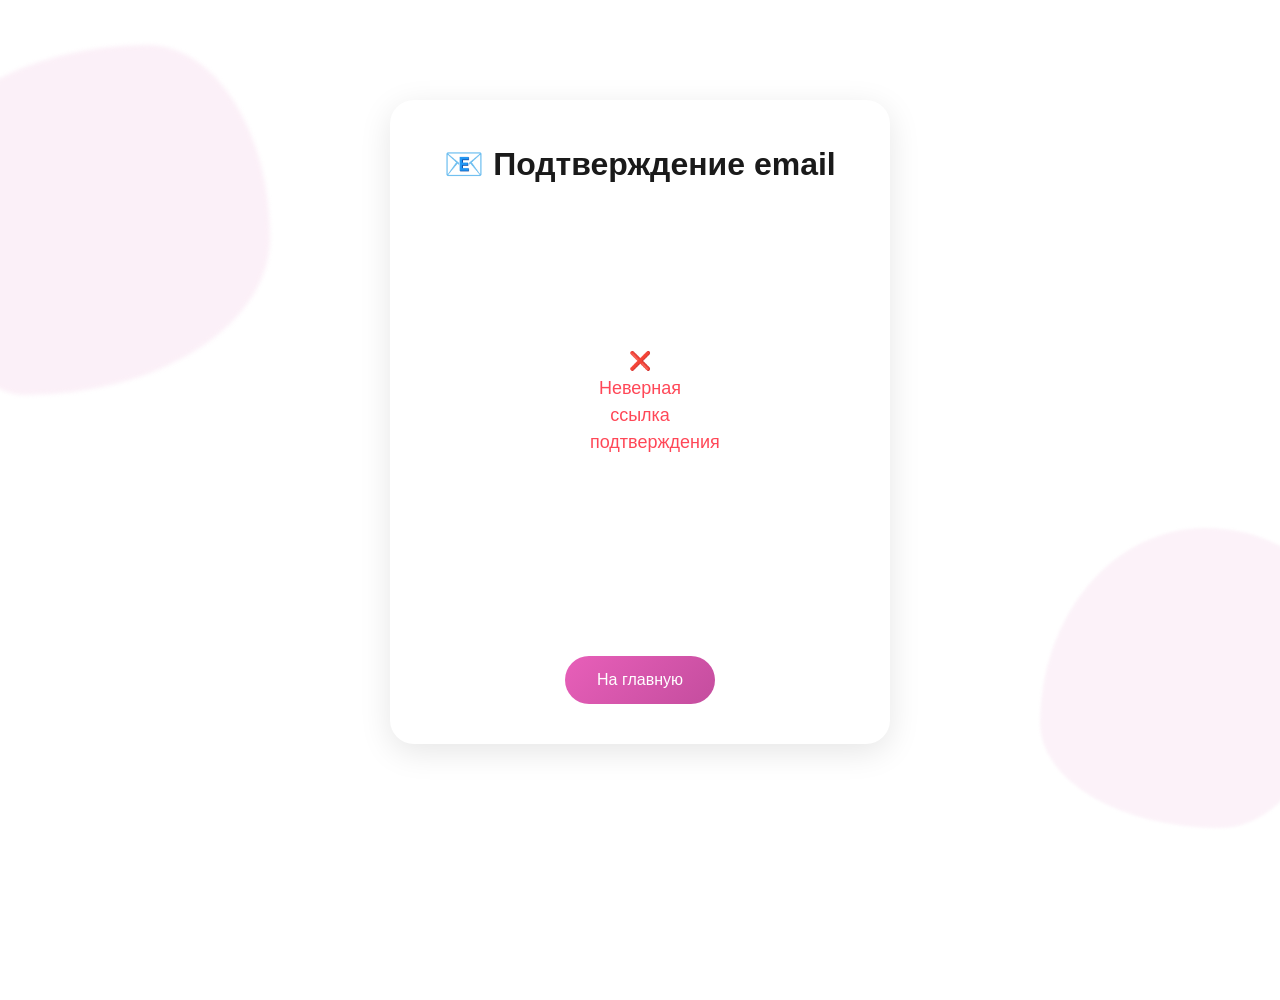
==== confirm-email.html @ 990cd8f2 "Add files via upload" ====
<!DOCTYPE html>
<html lang="ru">
<head>
    <meta charset="UTF-8">
    <meta name="viewport" content="width=device-width, initial-scale=1.0">
    <title>Подтверждение email - Velvet</title>
    <link rel="stylesheet" href="style.css">
    <style>
        .confirm-container {
            max-width: 500px;
            margin: 100px auto;
            padding: 40px;
            text-align: center;
            background: white;
            border-radius: 24px;
            box-shadow: 0 8px 32px rgba(0,0,0,0.1);
        }
        .success { color: #4caf50; }
        .error { color: #ff4757; }
        .loading { color: #ff9800; }
        .btn-primary {
            background: linear-gradient(135deg, var(--primary), var(--primary-dark));
            color: white;
            padding: 12px 32px;
            border-radius: 40px;
            border: none;
            cursor: pointer;
            font-size: 16px;
            margin-top: 20px;
            display: inline-block;
            text-decoration: none;
        }
        .btn-primary:hover {
            transform: translateY(-2px);
            box-shadow: 0 8px 20px rgba(232, 95, 185, 0.3);
        }
    </style>
</head>
<body>
    <div class="confirm-container">
        <h1>📧 Подтверждение email</h1>
        <div id="message" class="loading">Подтверждение...</div>
        <div id="buttons" style="margin-top: 20px;"></div>
    </div>
    
    <script>
        const urlParams = new URLSearchParams(window.location.search);
        const userId = urlParams.get('userId');
        const API_BASE = 'https://velvet-cakes-api.onrender.com/api';
        
        async function confirmEmail() {
            const messageEl = document.getElementById('message');
            const buttonsEl = document.getElementById('buttons');
            
            if (!userId) {
                messageEl.innerHTML = '<p class="error">❌ Неверная ссылка подтверждения</p>';
                buttonsEl.innerHTML = '<a href="index.html" class="btn-primary">На главную</a>';
                return;
            }
            
            try {
                const response = await fetch(`${API_BASE}/auth/confirm-email`, {
                    method: 'POST',
                    headers: { 'Content-Type': 'application/json' },
                    body: JSON.stringify({ userId: parseInt(userId) })
                });
                
                const data = await response.json();
                
                if (response.ok) {
                    messageEl.innerHTML = '<p class="success">✅ ' + data.message + '</p><p>Теперь вы можете войти в свой аккаунт.</p>';
                    buttonsEl.innerHTML = `
                        <a href="index.html" class="btn-primary">🏠 На главную</a>
                        <a href="index.html?auth=login" class="btn-primary" style="margin-left: 10px;">🔑 Войти</a>
                    `;
                } else {
                    messageEl.innerHTML = '<p class="error">❌ ' + (data.message || 'Ошибка подтверждения') + '</p>';
                    buttonsEl.innerHTML = '<a href="index.html" class="btn-primary">На главную</a>';
                }
            } catch(e) {
                messageEl.innerHTML = '<p class="error">❌ Ошибка соединения с сервером</p>';
                buttonsEl.innerHTML = '<a href="index.html" class="btn-primary">На главную</a>';
            }
        }
        
        confirmEmail();
    </script>
</body>
</html>
---- style.css ----
/* Velvet - Современный дизайн с глобальными геометрическими фигурами */
:root {
  --primary: #E85FB9;
  --primary-dark: #C44D9E;
  --primary-light: #F5C6E8;
  --primary-soft: #F9E6F3;
  --text-main: #1A1A1A;
  --text-secondary: #666666;
  --text-light: #999999;
  --border-color: #E5E5E5;
  --border-radius: 24px;
  --border-radius-sm: 12px;
  --shadow-sm: 0 2px 8px rgba(0, 0, 0, 0.04);
  --shadow-md: 0 4px 16px rgba(0, 0, 0, 0.06);
  --shadow-lg: 0 8px 32px rgba(0, 0, 0, 0.08);
  --transition: all 0.3s ease;
}

* {
  margin: 0;
  padding: 0;
  box-sizing: border-box;
}

html {
  scroll-behavior: smooth;
  font-size: 16px;
}

body {
  font-family: 'Inter', sans-serif;
  background-color: #FFFFFF;
  color: var(--text-main);
  line-height: 1.5;
  overflow-x: hidden;
  position: relative;
  min-height: 100vh;
}

/* ============================================
   ГЛОБАЛЬНЫЕ ГЕОМЕТРИЧЕСКИЕ ФИГУРЫ
   Статичны, видны на всём сайте
   ============================================ */

/* Фигура 1 - большая, слева вверху */
body::before {
  content: '';
  position: fixed;
  top: 5%;
  left: -80px;
  width: 350px;
  height: 350px;
  background: var(--primary-soft);
  border-radius: 65% 35% 70% 30% / 40% 55% 45% 60%;
  opacity: 0.6;
  z-index: -2;
  pointer-events: none;
  filter: blur(2px);
}

/* Фигура 2 - средняя, справа внизу */
body::after {
  content: '';
  position: fixed;
  bottom: 8%;
  right: -60px;
  width: 300px;
  height: 300px;
  background: var(--primary-soft);
  border-radius: 55% 45% 40% 60% / 65% 35% 65% 35%;
  opacity: 0.5;
  z-index: -2;
  pointer-events: none;
  filter: blur(1.5px);
}

/* Фигура 3 - маленькая, справа вверху (дополнительная) */
.shape-3 {
  position: fixed;
  top: 15%;
  right: 5%;
  width: 180px;
  height: 180px;
  background: var(--primary-soft);
  border-radius: 45% 55% 50% 50% / 50% 40% 60% 50%;
  opacity: 0.4;
  z-index: -2;
  pointer-events: none;
  filter: blur(3px);
}

/* Фигура 4 - овальная, слева внизу */
.shape-4 {
  position: fixed;
  bottom: 15%;
  left: 3%;
  width: 220px;
  height: 220px;
  background: var(--primary-soft);
  border-radius: 70% 30% 60% 40% / 30% 65% 35% 70%;
  opacity: 0.45;
  z-index: -2;
  pointer-events: none;
  filter: blur(2px);
}

/* Фигура 5 - каплевидная, по центру справа */
.shape-5 {
  position: fixed;
  top: 60%;
  right: 15%;
  width: 150px;
  height: 150px;
  background: var(--primary-soft);
  border-radius: 50% 50% 35% 65% / 60% 40% 60% 40%;
  opacity: 0.35;
  z-index: -2;
  pointer-events: none;
  filter: blur(2px);
}

/* Фигура 6 - вытянутая, слева */
.shape-6 {
  position: fixed;
  top: 40%;
  left: -40px;
  width: 200px;
  height: 280px;
  background: var(--primary-soft);
  border-radius: 40% 60% 30% 70% / 50% 40% 60% 50%;
  opacity: 0.3;
  z-index: -2;
  pointer-events: none;
  filter: blur(3px);
}

/* Фигура 7 - маленькая акцентная */
.shape-7 {
  position: fixed;
  bottom: 30%;
  right: 25%;
  width: 100px;
  height: 100px;
  background: var(--primary-light);
  border-radius: 55% 45% 60% 40% / 45% 55% 45% 55%;
  opacity: 0.5;
  z-index: -2;
  pointer-events: none;
  filter: blur(1px);
}

.container {
  width: 100%;
  max-width: 1200px;
  margin: 0 auto;
  padding: 0 20px;
  position: relative;
  z-index: 1;
}

/* Header */
header {
  background: rgba(255, 255, 255, 0.95);
  backdrop-filter: blur(10px);
  padding: 16px 0;
  position: sticky;
  top: 0;
  z-index: 100;
  border-bottom: 1px solid rgba(0,0,0,0.05);
}

.header-content {
  display: flex;
  align-items: center;
  justify-content: space-between;
  gap: 16px;
  position: relative;
}

.header-search {
  flex: 1;
  max-width: 400px;
  padding: 12px 20px;
  border-radius: 40px;
  border: 1px solid var(--border-color);
  font-size: 15px;
  transition: var(--transition);
  background: #FFFFFF;
}

.header-search:focus {
  outline: none;
  border-color: var(--primary);
  box-shadow: 0 0 0 3px rgba(232, 95, 185, 0.1);
}

.header-right {
  display: flex;
  align-items: center;
  gap: 12px;
}

.logo-wrapper {
  display: flex;
  align-items: center;
  gap: 8px;
  height: 50px;
}

.logo-wrapper img {
  height: 100%;
  width: auto;
}

.logo-text {
  font-size: 28px;
  font-weight: 600;
  background: linear-gradient(135deg, var(--primary), var(--primary-dark));
  -webkit-background-clip: text;
  background-clip: text;
  color: transparent;
}

.header-icons {
  display: flex;
  align-items: center;
  gap: 14px;
}

.header-icons button {
  background: none;
  border: none;
  cursor: pointer;
  padding: 8px;
  display: flex;
  align-items: center;
  justify-content: center;
  position: relative;
  border-radius: 50%;
  transition: var(--transition);
}

.header-icons button:hover {
  background: rgba(0,0,0,0.04);
}

.header-icons svg {
  width: 22px;
  height: 22px;
  stroke-width: 1.8;
  stroke: var(--text-main);
}

#notifications-badge, #basket-counter {
  position: absolute;
  top: 0;
  right: 0;
  background: #ff4757;
  color: white;
  font-size: 10px;
  min-width: 18px;
  height: 18px;
  border-radius: 9px;
  display: flex;
  align-items: center;
  justify-content: center;
  font-weight: 600;
}

/* Burger menu */
.burger-menu { position: relative; }
.burger-btn {
  background: none;
  border: none;
  cursor: pointer;
  font-size: 20px;
  padding: 8px;
  border-radius: 50%;
  transition: var(--transition);
}
.burger-btn:hover { background: rgba(0,0,0,0.04); }
.burger-dropdown {
  position: absolute;
  top: 110%;
  right: 0;
  background: #fff;
  border: 1px solid var(--border-color);
  border-radius: 16px;
  padding: 8px;
  min-width: 180px;
  box-shadow: var(--shadow-lg);
  flex-direction: column;
  gap: 4px;
  opacity: 0;
  visibility: hidden;
  transform: translateY(-8px);
  transition: all 0.2s ease;
  z-index: 200;
}
.burger-menu:hover .burger-dropdown,
.burger-dropdown:hover {
  opacity: 1;
  visibility: visible;
  transform: translateY(0);
}
.burger-dropdown button {
  padding: 10px 14px;
  border: none;
  background: transparent;
  text-align: left;
  cursor: pointer;
  border-radius: 10px;
  font-size: 14px;
  width: 100%;
}
.burger-dropdown button:hover { background: #f5f5f5; }

/* Hero section */
.hero {
  padding: 100px 0 80px;
  position: relative;
}

.hero-content {
  display: grid;
  grid-template-columns: 1fr 1fr;
  gap: 60px;
  align-items: center;
}

.hero-text h1 {
  font-weight: 600;
  font-size: 48px;
  line-height: 1.2;
  margin-bottom: 20px;
  background: linear-gradient(135deg, var(--primary), var(--primary-dark));
  -webkit-background-clip: text;
  background-clip: text;
  color: transparent;
}

.hero-text p {
  font-size: 18px;
  color: var(--text-secondary);
  margin-bottom: 32px;
  line-height: 1.6;
}

.btn {
  display: inline-flex;
  align-items: center;
  justify-content: center;
  gap: 8px;
  padding: 14px 32px;
  background: linear-gradient(135deg, var(--primary), var(--primary-dark));
  color: white;
  font-weight: 500;
  font-size: 16px;
  border-radius: 40px;
  text-decoration: none;
  border: none;
  cursor: pointer;
  transition: var(--transition);
}

.btn:hover {
  transform: translateY(-2px);
  box-shadow: 0 8px 20px rgba(232, 95, 185, 0.3);
}

.hero-image img {
  width: 100%;
  max-width: 450px;
  border-radius: 40px;
  box-shadow: var(--shadow-lg);
  animation: float 6s ease-in-out infinite;
}

@keyframes float {
  0%, 100% { transform: translateY(0); }
  50% { transform: translateY(-15px); }
}

/* Section titles */
.section-title {
  text-align: center;
  font-weight: 600;
  font-size: 36px;
  margin: 60px 0 40px;
  position: relative;
}

.section-title::after {
  content: '';
  position: absolute;
  bottom: -12px;
  left: 50%;
  transform: translateX(-50%);
  width: 60px;
  height: 3px;
  background: linear-gradient(90deg, var(--primary), var(--primary-light));
  border-radius: 2px;
}

.constructor {
  padding: 60px 0;
  background: transparent;
  position: relative;
}

.constructor-wrapper {
  max-width: 800px;
  margin: 0 auto;
}

.form-group {
  background: white;
  border: 1px solid var(--border-color);
  border-radius: var(--border-radius);
  padding: 24px;
  margin-bottom: 20px;
  transition: var(--transition);
}

.form-group:hover {
  box-shadow: var(--shadow-md);
}

.form-group label {
  font-size: 16px;
  font-weight: 500;
  margin-bottom: 12px;
  display: block;
  color: var(--text-main);
}

.form-row {
  display: flex;
  gap: 12px;
  align-items: center;
}

select, input[type="number"], input[type="text"], input[type="date"], textarea {
  width: 100%;
  padding: 14px 16px;
  border: 1px solid var(--border-color);
  border-radius: var(--border-radius-sm);
  font-size: 15px;
  font-family: 'Inter', sans-serif;
  transition: var(--transition);
  background: #FFFFFF;
}

select:focus, input:focus, textarea:focus {
  outline: none;
  border-color: var(--primary);
  box-shadow: 0 0 0 3px rgba(232, 95, 185, 0.1);
}

.add-option-btn {
  width: 48px;
  height: 48px;
  border-radius: var(--border-radius-sm);
  background: #f5f5f5;
  border: 1px solid var(--border-color);
  display: flex;
  align-items: center;
  justify-content: center;
  cursor: pointer;
  transition: var(--transition);
  flex-shrink: 0;
}

.add-option-btn:hover {
  background: var(--primary);
  border-color: var(--primary);
}

.add-option-btn svg {
  width: 20px;
  height: 20px;
  stroke: var(--text-main);
}

.add-option-btn:hover svg {
  stroke: white;
}

.design-notes {
  background: white;
  border: 1px solid var(--border-color);
  border-radius: var(--border-radius);
  padding: 24px;
  margin-bottom: 20px;
}

.design-notes label {
  font-size: 16px;
  font-weight: 500;
  display: block;
  margin-bottom: 12px;
}

.design-notes textarea {
  min-height: 100px;
  resize: vertical;
}

.price-summary {
  display: grid;
  grid-template-columns: repeat(auto-fit, minmax(250px, 1fr));
  gap: 24px;
  margin: 30px 0;
}

.price-details {
    background: linear-gradient(135deg, #f9f0ff, #fff5f5);
    border-radius: 20px;
    padding: 20px;
    margin: 20px 0;
}

.price-details > div {
    font-size: 15px;
}

.price-details strong {
    color: var(--primary);
}

.base-price {
    font-size: 18px;
    font-weight: 600;
    color: var(--primary-dark);
}

.remove-option-btn {
    transition: all 0.3s ease;
}

.remove-option-btn:hover {
    transform: scale(1.05);
    background: #ff3742 !important;
}

.form-group {
    animation: fadeIn 0.3s ease;
}

@keyframes fadeIn {
    from {
        opacity: 0;
        transform: translateY(-10px);
    }
    to {
        opacity: 1;
        transform: translateY(0);
    }
}

.price-item {
  display: flex;
  flex-direction: column;
}

.price-item label {
  font-size: 14px;
  color: var(--text-secondary);
  margin-bottom: 8px;
}

#total-price {
  font-size: 28px;
  font-weight: 600;
  padding: 12px 16px;
  border: 1px solid var(--border-color);
  border-radius: var(--border-radius-sm);
  background: #fafafa;
  text-align: center;
  color: var(--primary);
}

.constructor-actions {
  text-align: center;
  margin-top: 30px;
}

.catalog {
  background: transparent;
  padding: 60px 0;
  position: relative;
}

.catalog-filters {
  background: white;
  border: 1px solid var(--border-color);
  border-radius: 60px;
  padding: 8px 20px 8px 24px;
  margin-bottom: 40px;
  display: flex;
  justify-content: space-between;
  align-items: center;
  flex-wrap: wrap;
  gap: 16px;
}

.catalog-filters label {
  font-size: 16px;
  font-weight: 500;
}

#category-select {
  width: auto;
  min-width: 180px;
  padding: 10px 16px;
  border-radius: 40px;
}

.cheesecakes-grid {
  display: grid;
  grid-template-columns: repeat(auto-fill, minmax(280px, 1fr));
  gap: 30px;
}

.cheesecake-card {
  background: white;
  border: 1px solid var(--border-color);
  border-radius: var(--border-radius);
  overflow: hidden;
  transition: var(--transition);
  position: relative;
  cursor: pointer;
}

.cheesecake-card:hover {
  transform: translateY(-8px);
  box-shadow: var(--shadow-lg);
}

.cheesecake-card img {
  width: 100%;
  height: 240px;
  object-fit: cover;
}

.cheesecake-card h3 {
  margin: 20px 20px 8px;
  font-size: 20px;
  font-weight: 600;
}

.cheesecake-card p {
  color: var(--text-secondary);
  font-size: 14px;
  padding: 0 20px;
  margin-bottom: 16px;
  line-height: 1.5;
}

.price-tag {
  display: flex;
  justify-content: space-between;
  align-items: center;
  padding: 0 20px;
  margin-bottom: 20px;
}

.weight-badge {
  padding: 4px 12px;
  background: var(--primary-soft);
  border-radius: 20px;
  font-size: 12px;
  font-weight: 500;
  color: var(--primary-dark);
}

.price {
  font-size: 24px;
  font-weight: 700;
  color: var(--primary);
}

.card-actions {
  padding: 0 20px 20px;
}

.card-actions .btn {
  width: 100%;
  padding: 12px;
  font-size: 15px;
}

.favorite-btn {
  position: absolute;
  top: 12px;
  right: 12px;
  width: 36px;
  height: 36px;
  border-radius: 50%;
  background: white;
  border: 1px solid var(--border-color);
  cursor: pointer;
  display: flex;
  align-items: center;
  justify-content: center;
  transition: var(--transition);
  z-index: 10;
  font-size: 18px;
}

.favorite-btn:hover {
  transform: scale(1.1);
  background: #fff5f5;
}

.favorite-btn.active {
  background: #ff4757;
  border-color: #ff4757;
  color: white;
}

.delete-product-btn, .delete-review-btn {
  position: absolute;
  top: 12px;
  right: 12px;
  width: 32px;
  height: 32px;
  border-radius: 50%;
  background: #ff4757;
  color: white;
  border: none;
  cursor: pointer;
  display: flex;
  align-items: center;
  justify-content: center;
  font-size: 20px;
  font-weight: bold;
  z-index: 2;
  transition: var(--transition);
}

.delete-product-btn:hover, .delete-review-btn:hover {
  background: #e63946;
  transform: scale(1.1);
}

.edit-product-btn {
  position: absolute;
  top: 12px;
  right: 54px;
  width: 32px;
  height: 32px;
  border-radius: 50%;
  background: var(--primary);
  color: white;
  border: none;
  cursor: pointer;
  display: flex;
  align-items: center;
  justify-content: center;
  font-size: 14px;
  z-index: 2;
  transition: var(--transition);
}

.edit-product-btn:hover {
  background: var(--primary-dark);
  transform: scale(1.1);
}

/* Reviews */
.reviews {
  padding: 80px 0;
  position: relative;
}

.reviews-content {
  display: grid;
  grid-template-columns: 1fr 1fr;
  gap: 50px;
  position: relative;
  z-index: 1;
}

.review-form {
  background: white;
  border-radius: var(--border-radius);
  padding: 32px;
  box-shadow: var(--shadow-lg);
}

.review-form h3 {
  margin-bottom: 24px;
  text-align: center;
  font-size: 24px;
  font-weight: 600;
}

.review-input {
  width: 100%;
  padding: 14px 16px;
  margin-bottom: 16px;
  border: 1px solid var(--border-color);
  border-radius: var(--border-radius-sm);
  font-size: 15px;
  transition: var(--transition);
}

.review-input:focus {
  outline: none;
  border-color: var(--primary);
  box-shadow: 0 0 0 3px rgba(232, 95, 185, 0.1);
}

.review-scroll-container {
  max-height: 450px;
  overflow-y: auto;
  padding-right: 10px;
}

.review-list {
  display: flex;
  flex-direction: column;
  gap: 16px;
}

.review-card {
  background: white;
  border-radius: var(--border-radius);
  padding: 20px;
  position: relative;
  box-shadow: var(--shadow-sm);
  transition: var(--transition);
  word-wrap: break-word;
  word-break: break-word;
  overflow-wrap: break-word;
  white-space: normal;
}

.review-card:hover {
  box-shadow: var(--shadow-md);
}

.review-card h4 {
  font-size: 16px;
  font-weight: 600;
  margin-bottom: 8px;
  color: var(--primary-dark);
}

.review-card p {
  color: var(--text-secondary);
  font-size: 14px;
  line-height: 1.6;
  word-wrap: break-word;
  word-break: break-word;
  overflow-wrap: break-word;
  white-space: normal;
  overflow: hidden;
  max-width: 100%;
}

/* Delivery & Contacts */
.delivery, .contacts {
  padding: 60px 0;
  background: transparent;
}

.delivery-grid, .contacts-grid {
  display: grid;
  grid-template-columns: repeat(auto-fit, minmax(280px, 1fr));
  gap: 30px;
}

.info-card {
  background: white;
  border: 1px solid var(--border-color);
  border-radius: var(--border-radius);
  padding: 32px;
  text-align: center;
  transition: var(--transition);
}

.info-card:hover {
  transform: translateY(-4px);
  box-shadow: var(--shadow-md);
}

.info-card .icon {
  width: 64px;
  height: 64px;
  margin: 0 auto 20px;
  background: linear-gradient(135deg, var(--primary), var(--primary-dark));
  border-radius: 50%;
  display: flex;
  align-items: center;
  justify-content: center;
}

.info-card .icon svg {
  width: 30px;
  height: 30px;
  fill: white;
}

.info-card h3 {
  font-size: 20px;
  font-weight: 600;
  margin-bottom: 12px;
}

.info-card p {
  color: var(--text-secondary);
  font-size: 14px;
  line-height: 1.5;
}

.contact-info h3 {
  font-size: 20px;
  font-weight: 600;
  margin: 24px 0 12px;
}

.contact-info p {
  margin-bottom: 8px;
  font-size: 16px;
  color: var(--text-secondary);
}

.social-icons {
  display: flex;
  gap: 12px;
  margin-top: 20px;
}

.social-icon {
  width: 44px;
  height: 44px;
  border-radius: 50%;
  background: #f5f5f5;
  display: flex;
  align-items: center;
  justify-content: center;
  transition: var(--transition);
  color: var(--text-main);
}

.social-icon:hover {
  background: var(--primary);
  color: white;
  transform: translateY(-2px);
}

.map-container {
  width: 100%;
  height: 300px;
  border-radius: var(--border-radius);
  overflow: hidden;
  box-shadow: var(--shadow-md);
}

/* Footer */
footer {
  background: #1a1a1a;
  color: white;
  padding: 48px 0 24px;
  margin-top: 60px;
  position: relative;
  z-index: 1;
}

.footer-nav {
  display: flex;
  justify-content: center;
  gap: 32px;
  margin-bottom: 32px;
  flex-wrap: wrap;
}

.footer-nav a {
  color: rgba(255, 255, 255, 0.7);
  text-decoration: none;
  font-size: 15px;
  transition: var(--transition);
}

.footer-nav a:hover {
  color: white;
}

.footer-logo {
  height: 40px;
  margin: 0 auto 20px;
  text-align: center;
}

.footer-logo img {
  height: 100%;
  filter: brightness(0) invert(1);
  opacity: 0.8;
}

footer p {
  text-align: center;
  color: rgba(255, 255, 255, 0.4);
  font-size: 13px;
}

/* Modals */
.modal-overlay {
  position: fixed;
  top: 0;
  left: 0;
  width: 100vw;
  height: 100vh;
  background: rgba(0, 0, 0, 0.5);
  backdrop-filter: blur(4px);
  display: flex;
  justify-content: center;
  align-items: center;
  z-index: 1000;
  opacity: 0;
  visibility: hidden;
  transition: opacity 0.3s, visibility 0.3s;
}

.modal-overlay.active {
  opacity: 1;
  visibility: visible;
}

.modal-content {
  width: 95%;
  max-width: 1000px;
  max-height: 85vh;
  background: white;
  border-radius: var(--border-radius);
  box-shadow: var(--shadow-lg);
  overflow: hidden;
  display: flex;
  flex-direction: column;
  position: relative;
  animation: modalFadeIn 0.3s ease-out;
}

@keyframes modalFadeIn {
  from { opacity: 0; transform: translateY(-20px) scale(0.98); }
  to { opacity: 1; transform: translateY(0) scale(1); }
}

.modal-close {
  position: absolute;
  top: 20px;
  right: 20px;
  width: 36px;
  height: 36px;
  background: white;
  border: 1px solid var(--border-color);
  border-radius: 50%;
  cursor: pointer;
  z-index: 10;
  transition: var(--transition);
}

.modal-close:hover {
  background: #f5f5f5;
  transform: rotate(90deg);
}

.modal-close::before, .modal-close::after {
  content: '';
  position: absolute;
  width: 16px;
  height: 2px;
  background: var(--text-main);
  top: 50%;
  left: 50%;
  transform: translate(-50%, -50%);
}

.modal-close::before { transform: translate(-50%, -50%) rotate(45deg); }
.modal-close::after { transform: translate(-50%, -50%) rotate(-45deg); }

.modal-header {
  flex-shrink: 0;
  padding: 28px 32px 20px;
  text-align: center;
  border-bottom: 1px solid var(--border-color);
}

.modal-body {
  flex: 1;
  overflow-y: auto;
  padding: 24px 32px;
   background: white;
}

.modal-title {
  font-size: 28px;
  font-weight: 600;
  margin: 0;
}

.basket-items {
  padding: 0 0 20px;
  overflow-y: auto;
  flex: 1;
   background: white;
}

.basket-item {
  display: flex;
  gap: 20px;
  padding: 20px 0;
  border-bottom: 1px solid var(--border-color);
}

.item-image {
  width: 100px;
  height: 100px;
  flex-shrink: 0;
  border-radius: 16px;
  overflow: hidden;
}

.item-image img {
  width: 100%;
  height: 100%;
  object-fit: cover;
}

.item-info {
  flex: 1;
}

.item-title {
  font-size: 18px;
  font-weight: 600;
  margin-bottom: 4px;
}

.item-desc {
  font-size: 13px;
  color: var(--text-secondary);
  margin-bottom: 12px;
}

.item-controls {
  display: flex;
  align-items: center;
  gap: 12px;
}

.quantity-btn {
  width: 32px;
  height: 32px;
  border: 1px solid var(--border-color);
  border-radius: 8px;
  background: white;
  cursor: pointer;
  font-size: 16px;
  transition: var(--transition);
}

.quantity-btn:hover {
  background: var(--primary-soft);
  border-color: var(--primary);
}

.quantity-value {
  font-size: 16px;
  font-weight: 500;
  min-width: 32px;
  text-align: center;
}

.remove-btn {
  margin-left: auto;
  padding: 6px 14px;
  border: 1px solid var(--border-color);
  border-radius: 8px;
  background: transparent;
  cursor: pointer;
  font-size: 13px;
  transition: var(--transition);
}

.remove-btn:hover {
  background: #fff5f5;
  border-color: #ff4757;
  color: #ff4757;
}

.item-price {
  font-weight: 600;
  font-size: 18px;
  color: var(--primary);
}

.basket-footer {
    background: white;
    border-top: 1px solid var(--border-color);
    padding: 20px 0 0;
    margin-top: 16px;
    display: flex;
    justify-content: space-between;
    align-items: center;
    flex-wrap: wrap;
    gap: 16px;
    border-radius: 0 0 var(--border-radius) var(--border-radius);
}

.total-label {
  font-size: 16px;
  font-weight: 500;
}

.total-value {
  font-size: 28px;
  font-weight: 700;
  color: var(--primary);
}

.checkout-btn {
  padding: 14px 32px;
  background: linear-gradient(135deg, var(--primary), var(--primary-dark));
  color: white;
  font-size: 16px;
  font-weight: 500;
  border: none;
  border-radius: 40px;
  cursor: pointer;
  transition: var(--transition);
}

.checkout-btn:hover {
  transform: translateY(-2px);
  box-shadow: 0 8px 20px rgba(232, 95, 185, 0.3);
}

/* Auth */
.auth-tabs {
  display: flex;
  justify-content: center;
  gap: 8px;
  margin-bottom: 24px;
}

.auth-tab {
  padding: 10px 28px;
  background: #f5f5f5;
  border: none;
  font-size: 15px;
  font-weight: 500;
  cursor: pointer;
  border-radius: 40px;
  transition: var(--transition);
}

.auth-tab.active {
  background: linear-gradient(135deg, var(--primary), var(--primary-dark));
  color: white;
}

.auth-form {
  display: none;
  padding: 0;
}

.auth-form.active {
  display: block;
}

.auth-input {
  width: 100%;
  padding: 12px 16px;
  margin-bottom: 16px;
  border: 1px solid var(--border-color);
  border-radius: 12px;
  font-size: 15px;
  transition: var(--transition);
}

.auth-input:focus {
  outline: none;
  border-color: var(--primary);
  box-shadow: 0 0 0 3px rgba(232, 95, 185, 0.1);
}

/* Product Page */
.product-wrap {
  max-width: 1100px;
  margin: 60px auto;
  padding: 0 20px;
  display: grid;
  grid-template-columns: 1fr 1fr;
  gap: 50px;
  position: relative;
}

.product-wrap img {
  width: 100%;
  border-radius: 32px;
  object-fit: cover;
  box-shadow: var(--shadow-lg);
}

.price-big {
  font-size: 36px;
  font-weight: 700;
  margin: 20px 0;
  color: var(--primary);
}

.actions {
  display: flex;
  gap: 16px;
  flex-wrap: wrap;
  margin-top: 24px;
}

.loading, .error {
  text-align: center;
  padding: 80px;
  font-size: 18px;
}

.error {
  color: #ff4757;
}

/* Chat */
.chat-button {
  position: fixed;
  bottom: 30px;
  right: 30px;
  z-index: 1000;
}

.chat-toggle-btn {
  width: 56px;
  height: 56px;
  border-radius: 50%;
  background: linear-gradient(135deg, var(--primary), var(--primary-dark));
  border: none;
  cursor: pointer;
  display: flex;
  align-items: center;
  justify-content: center;
  box-shadow: var(--shadow-lg);
  transition: var(--transition);
  position: relative;
}

.chat-toggle-btn:hover {
  transform: scale(1.05);
}

.chat-toggle-btn svg {
  color: white;
}

.chat-unread-badge {
  position: absolute;
  top: -4px;
  right: -4px;
  background: #ff4757;
  color: white;
  font-size: 11px;
  min-width: 20px;
  height: 20px;
  border-radius: 10px;
  display: flex;
  align-items: center;
  justify-content: center;
  font-weight: 600;
}

.chat-modal-content {
  max-width: 900px;
  height: 70vh;
  display: flex;
  flex-direction: column;
}

.chat-container {
  display: flex;
  flex: 1;
  overflow: hidden;
}

.chat-sidebar {
  width: 250px;
  border-right: 1px solid var(--border-color);
  padding: 16px;
  overflow-y: auto;
}

.chat-sidebar h3 {
  margin-bottom: 12px;
  font-size: 14px;
  font-weight: 600;
  text-transform: uppercase;
  letter-spacing: 0.5px;
  color: var(--text-secondary);
}

.chat-item {
  padding: 10px 12px;
  margin-bottom: 6px;
  border-radius: 12px;
  cursor: pointer;
  background: #f5f5f5;
  transition: var(--transition);
  font-size: 14px;
  display: flex;
  align-items: center;
  justify-content: space-between;
}

.chat-item:hover {
  background: #e8e8e8;
}

.chat-item.active {
  background: var(--primary);
  color: white;
}

.chat-main {
  flex: 1;
  display: flex;
  flex-direction: column;
  overflow: hidden;
}

.chat-messages {
  flex: 1;
  overflow-y: auto;
  padding: 20px;
  display: flex;
  flex-direction: column;
  gap: 12px;
}

.chat-message {
  max-width: 70%;
  padding: 10px 16px;
  border-radius: 20px;
  word-wrap: break-word;
}

.chat-message.user {
  align-self: flex-end;
  background: linear-gradient(135deg, var(--primary), var(--primary-dark));
  color: white;
}

.chat-message.manager {
  align-self: flex-start;
  background: #f0f0f0;
  color: var(--text-main);
}

.chat-message .sender {
  font-size: 10px;
  margin-bottom: 4px;
  opacity: 0.7;
}

.chat-message .time {
  font-size: 9px;
  margin-top: 4px;
  opacity: 0.5;
  text-align: right;
}

.chat-input-area {
  padding: 16px 20px;
  border-top: 1px solid var(--border-color);
  display: flex;
  gap: 12px;
}

.chat-input-area textarea {
  flex: 1;
  resize: none;
  padding: 10px 14px;
  border-radius: 24px;
  border: 1px solid var(--border-color);
  font-family: inherit;
  font-size: 14px;
}

/* Search suggestions */
#search-suggestions {
  position: absolute;
  top: 100%;
  left: 0;
  right: 0;
  background: white;
  border: 1px solid var(--border-color);
  border-radius: 16px;
  max-height: 300px;
  overflow-y: auto;
  z-index: 1000;
  box-shadow: var(--shadow-lg);
  margin-top: 8px;
}

.search-suggestion {
  padding: 12px 16px;
  cursor: pointer;
  border-bottom: 1px solid var(--border-color);
  display: flex;
  align-items: center;
  gap: 12px;
  transition: var(--transition);
}

.search-suggestion:hover {
  background: var(--primary-soft);
}

.search-suggestion img {
  width: 40px;
  height: 40px;
  object-fit: cover;
  border-radius: 10px;
}

.search-suggestion strong {
  font-size: 14px;
}

/* Animations */
@keyframes fadeOut {
  0% { opacity: 1; transform: translateX(0); }
  70% { opacity: 1; transform: translateX(0); }
  100% { opacity: 0; transform: translateX(20px); display: none; }
}

/* Catalog toggle */
.catalog-grid-wrapper {
  transition: max-height 0.3s ease-out;
  overflow: hidden;
  max-height: 2000px;
}

.catalog-toggle-container {
  text-align: center;
  margin-top: 40px;
}

.catalog-toggle-btn {
  background: none;
  border: 1px solid var(--primary);
  border-radius: 40px;
  padding: 10px 28px;
  cursor: pointer;
  display: inline-flex;
  align-items: center;
  gap: 8px;
  color: var(--primary);
  font-size: 14px;
  font-weight: 500;
  transition: var(--transition);
}

.catalog-toggle-btn:hover {
  background: var(--primary-soft);
  border-color: var(--primary-dark);
}

/* Profile */
.profile-wrap {
  max-width: 1000px;
  margin: 40px auto;
  padding: 0 20px;
}

.profile-header {
  background: linear-gradient(135deg, var(--primary-soft), white);
  border-radius: 32px;
  padding: 32px;
  margin-bottom: 32px;
  display: flex;
  align-items: center;
  gap: 24px;
  flex-wrap: wrap;
}

.profile-avatar {
  width: 80px;
  height: 80px;
  background: linear-gradient(135deg, var(--primary), var(--primary-dark));
  border-radius: 50%;
  display: flex;
  align-items: center;
  justify-content: center;
  font-size: 36px;
  color: white;
}

.profile-stats {
  display: flex;
  gap: 20px;
  margin-left: auto;
}

.stat-card {
  text-align: center;
  padding: 12px 20px;
  background: white;
  border-radius: 20px;
  min-width: 100px;
  box-shadow: var(--shadow-sm);
}

.stat-number {
  font-size: 28px;
  font-weight: 700;
  color: var(--primary);
}

.stat-label {
  font-size: 12px;
  color: var(--text-secondary);
}

.tabs {
  display: flex;
  gap: 12px;
  margin-bottom: 32px;
  flex-wrap: wrap;
  border-bottom: 1px solid var(--border-color);
  padding-bottom: 16px;
}

.tab-btn {
  padding: 10px 24px;
  background: transparent;
  border: none;
  border-radius: 40px;
  font-size: 15px;
  font-weight: 500;
  cursor: pointer;
  transition: var(--transition);
  color: var(--text-secondary);
}

.tab-btn:hover {
  background: #f5f5f5;
  color: var(--primary);
}

.tab-btn.active {
  background: linear-gradient(135deg, var(--primary), var(--primary-dark));
  color: white;
  box-shadow: 0 4px 12px rgba(232, 95, 185, 0.3);
}

.card {
  background: white;
  border-radius: 20px;
  padding: 24px;
  margin-bottom: 16px;
  box-shadow: var(--shadow-sm);
  border: 1px solid var(--border-color);
}

.order-card {
  background: white;
  border-radius: 20px;
  padding: 20px;
  margin-bottom: 16px;
  box-shadow: var(--shadow-sm);
}

.order-status {
  display: inline-block;
  padding: 4px 12px;
  border-radius: 20px;
  font-size: 12px;
  font-weight: 500;
}

.status-new { background: #fff5f5; color: #ff4757; }
.status-work { background: #fff8f0; color: #ff9800; }
.status-ready { background: #f0faf0; color: #4caf50; }
.status-delivered { background: #f0f5ff; color: #2196f3; }

.settings-form {
  max-width: 500px;
  margin: 0 auto;
}

.settings-form .form-group {
  margin-bottom: 20px;
  padding: 0;
  border: none;
}

.settings-form label {
  display: block;
  margin-bottom: 8px;
  font-weight: 500;
}

.settings-form input {
  width: 100%;
  padding: 12px 16px;
  border: 1px solid var(--border-color);
  border-radius: 12px;
  font-size: 15px;
}

/* Scrollbar */
::-webkit-scrollbar { width: 6px; }
::-webkit-scrollbar-track { background: #f1f1f1; border-radius: 3px; }
::-webkit-scrollbar-thumb { background: var(--primary); border-radius: 3px; }

/* Responsive */
@media (max-width: 992px) {
  .hero-content, .reviews-content, .contacts-grid {
    grid-template-columns: 1fr;
    gap: 40px;
  }
  .hero { padding: 60px 0 50px; }
  .hero-text h1 { font-size: 36px; }
  .section-title { font-size: 28px; }
}

@media (max-width: 768px) {
  .header-content { flex-wrap: wrap; }
  .logo-text { order: 3; margin: 10px 0 0; text-align: center; width: 100%; }
  .product-wrap { grid-template-columns: 1fr; margin: 30px auto; gap: 30px; }
  .catalog-filters { border-radius: 20px; flex-direction: column; align-items: stretch; }
  .catalog-filters label { text-align: center; }
  #category-select { width: 100%; }
  .modal-content { width: 98%; max-height: 90vh; }
  .modal-header { padding: 20px 24px; }
  .modal-body { padding: 20px 24px; }
  .modal-title { font-size: 24px; }
  .basket-item { flex-direction: column; text-align: center; gap: 16px; }
  .item-image { width: 120px; height: 120px; margin: 0 auto; }
  .item-controls { justify-content: center; }
  .remove-btn { margin-left: 0; }
  .basket-footer { flex-direction: column; text-align: center; }
  .profile-stats { width: 100%; justify-content: space-between; margin-left: 0; }
  .chat-sidebar { display: none; }
  /* Уменьшаем фигуры на мобильных */
  body::before { width: 200px; height: 200px; top: 10%; left: -50px; }
  body::after { width: 180px; height: 180px; bottom: 15%; right: -40px; }
  .shape-3, .shape-4, .shape-5, .shape-6, .shape-7 { display: none; }
}

@media (max-width: 576px) {
  .container { padding: 0 16px; }
  .hero-text h1 { font-size: 28px; }
  .btn { padding: 12px 24px; font-size: 14px; }
  .cheesecakes-grid { grid-template-columns: 1fr; }
}
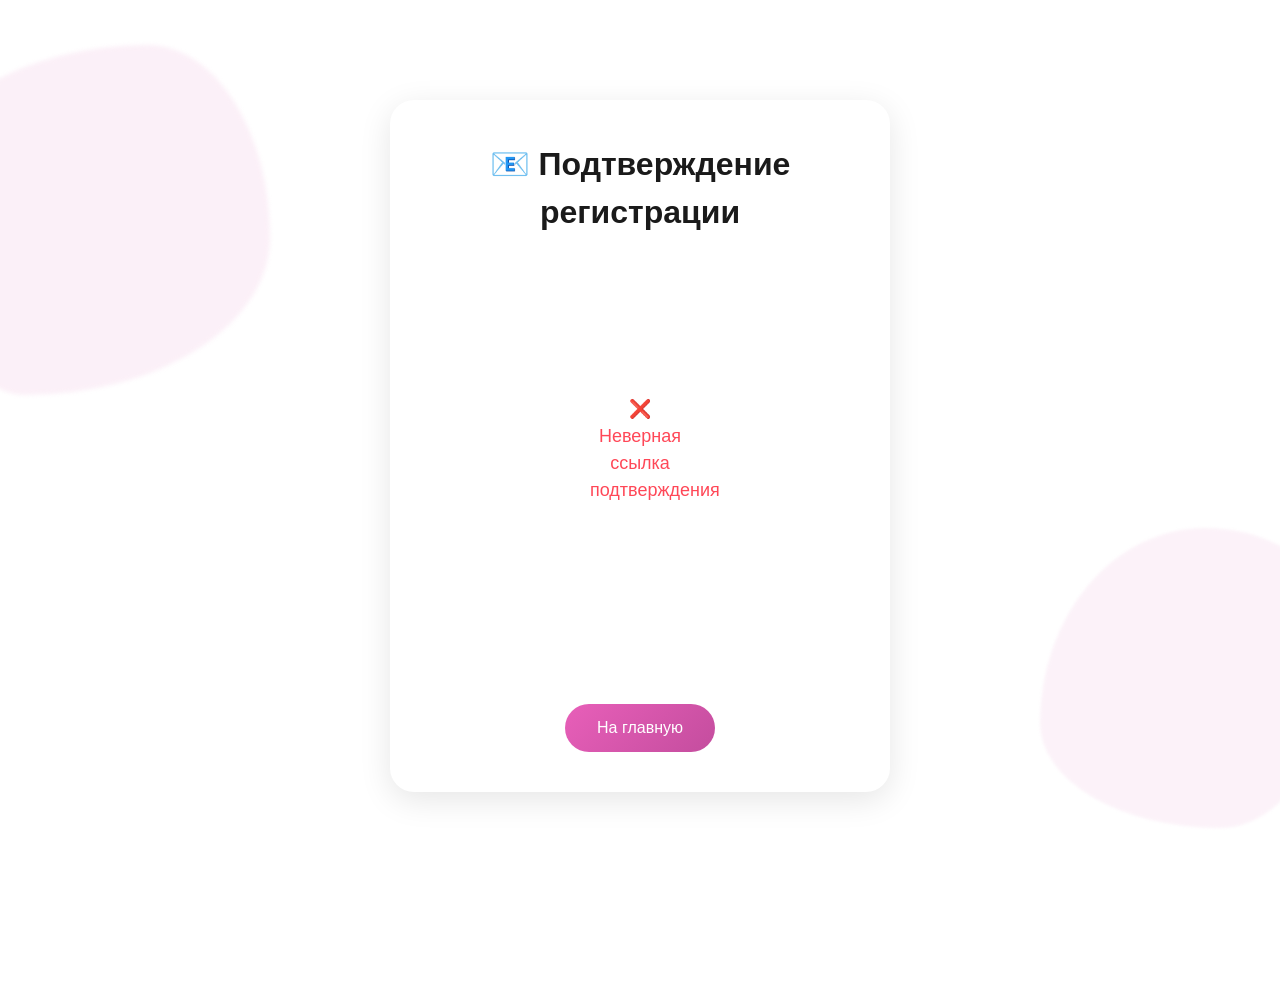
==== commit 201de89e: "Add files via upload" ====
--- a/confirm-email.html
+++ b/confirm-email.html
@@ -3,7 +3,7 @@
 <head>
     <meta charset="UTF-8">
     <meta name="viewport" content="width=device-width, initial-scale=1.0">
-    <title>Подтверждение email - Velvet</title>
+    <title>Подтверждение регистрации - Velvet</title>
     <link rel="stylesheet" href="style.css">
     <style>
         .confirm-container {
@@ -38,8 +38,8 @@
 </head>
 <body>
     <div class="confirm-container">
-        <h1>📧 Подтверждение email</h1>
-        <div id="message" class="loading">Подтверждение...</div>
+        <h1>📧 Подтверждение регистрации</h1>
+        <div id="message" class="loading">Завершение регистрации...</div>
         <div id="buttons" style="margin-top: 20px;"></div>
     </div>
     
@@ -67,12 +67,15 @@
                 
                 const data = await response.json();
                 
-                if (response.ok) {
-                    messageEl.innerHTML = '<p class="success">✅ ' + data.message + '</p><p>Теперь вы можете войти в свой аккаунт.</p>';
+                if (response.ok && data.success) {
+                    messageEl.innerHTML = '<p class="success">✅ ' + data.message + '</p>';
                     buttonsEl.innerHTML = `
-                        <a href="index.html" class="btn-primary">🏠 На главную</a>
-                        <a href="index.html?auth=login" class="btn-primary" style="margin-left: 10px;">🔑 Войти</a>
+                        <a href="index.html?auth=login" class="btn-primary">🔑 Войти в аккаунт</a>
                     `;
+                    // Автоматический редирект на страницу входа через 3 секунды
+                    setTimeout(() => {
+                        window.location.href = 'index.html?auth=login';
+                    }, 3000);
                 } else {
                     messageEl.innerHTML = '<p class="error">❌ ' + (data.message || 'Ошибка подтверждения') + '</p>';
                     buttonsEl.innerHTML = '<a href="index.html" class="btn-primary">На главную</a>';
